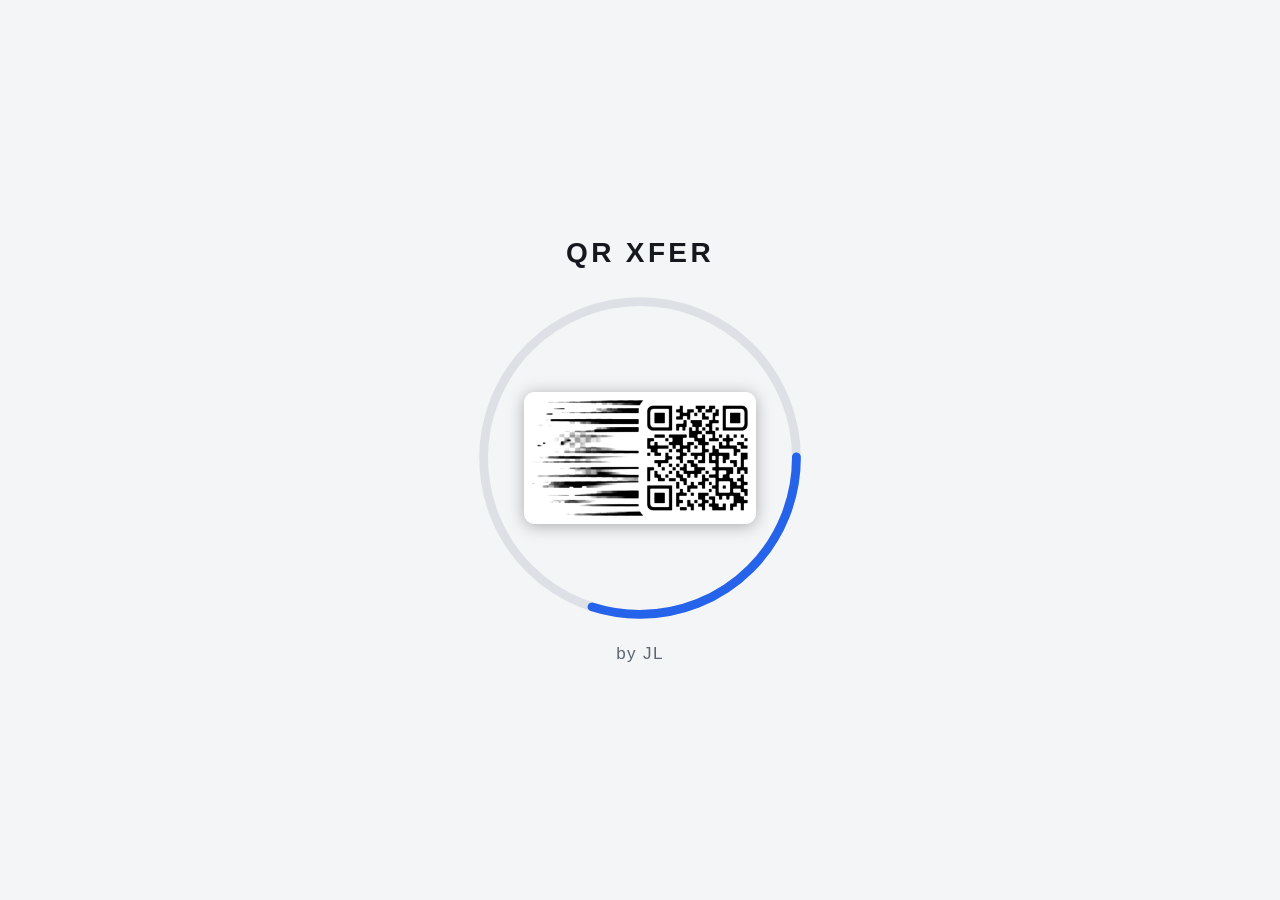
==== index_dev.html @ 67648fb3 "Startup splash with a ring circling the logo, title above and 'by JL' below Co-Authored-By: Claude S" ====
<!doctype html>
<html lang="en">
<head>
  <meta charset="utf-8">
  <meta name="viewport" content="width=device-width,initial-scale=1,viewport-fit=cover">
  <meta name="apple-mobile-web-app-capable" content="yes">
  <meta name="mobile-web-app-capable" content="yes">
  <meta name="apple-mobile-web-app-status-bar-style" content="black-translucent">
  <meta name="theme-color" content="#111418">
  <!--
    DEVELOPMENT PAGE. All development happens in this file and the sources it lists.
    Serve the folder over http (for example `python -m http.server`): ES modules and the
    decoder worker do not run from file://. `node build.mjs` turns this page into the
    self-contained index.html, so do not edit index.html by hand.

    Libraries and resources used by the app (the build inlines every one of them,
    except those marked data-keep):
      style.css                   styles
      app.js                      app logic (ES module). It imports:
        protocol.js                 transfer protocol (fountain code, CRC)
        vendor/qrcode.mjs           QR code generator, Kazuhiko Arase (MIT)
      decoder-worker.js           QR decoder worker, started by app.js. It loads:
        vendor/zxing-reader.js      zxing-wasm 3.1.6 JavaScript wrapper (MIT, vendor/LICENSE-zxing-wasm.txt)
        vendor/zxing_reader.wasm    zxing-cpp WebAssembly binary (Apache-2.0, vendor/LICENSE-zxing-cpp.txt)
      logo.webp, favicon-32.png   images
    Kept as separate files because installing the app needs real files:
      manifest.webmanifest, icon-192.png, icon-512.png (from the manifest), apple-touch-icon.png
  -->
  <link rel="manifest" href="manifest.webmanifest" data-keep>
  <link rel="icon" href="favicon-32.png" type="image/png" sizes="32x32">
  <link rel="icon" href="icon-192.png" type="image/png" sizes="192x192" data-keep>
  <link rel="apple-touch-icon" href="apple-touch-icon.png" data-keep>
  <title>QR XFER by Lager 2026</title>
  <link rel="stylesheet" href="style.css">
  <!-- Decoder worker: browsers ignore these rel values; app.js starts the worker, and the build reads this list -->
  <link rel="worker" href="decoder-worker.js">
  <link rel="worker-lib" href="vendor/zxing-reader.js">
  <link rel="worker-wasm" href="vendor/zxing_reader.wasm">
</head>
<body>
  <!-- Splash shown while the app opens (app.js removes it again) and while refreshing -->
  <div id="splash" role="status" aria-label="QR XFER by JL">
    <div class="splash-title">QR XFER</div>
    <div class="splash-mark">
      <svg class="splash-ring" viewBox="0 0 100 100" aria-hidden="true">
        <circle class="splash-track" cx="50" cy="50" r="46"/>
        <circle class="splash-arc" cx="50" cy="50" r="46" pathLength="100"/>
      </svg>
      <img src="logo.webp" width="744" height="424" alt="">
    </div>
    <div class="splash-by">by JL</div>
    <p class="splash-msg" hidden>Refreshing …</p>
  </div>

  <header class="top">
    <div class="brand">
      <img src="logo.webp" width="744" height="424" alt="QR XFER logo" class="logo">
      <h1>QR XFER</h1>
    </div>
    <!-- Packages received: on the same line as the title and tabs, so the band stays as low as possible -->
    <canvas id="chunk-map" height="16" role="img" aria-label="Packages received" hidden></canvas>
    <nav class="tabs" role="tablist">
      <button role="tab" id="tab-send" aria-selected="true">Send</button>
      <button role="tab" id="tab-recv" aria-selected="false">Receive</button>
    </nav>
    <button id="btn-settings" class="cog" title="Settings" aria-label="Settings" aria-haspopup="dialog">
      <svg viewBox="0 0 24 24" width="20" height="20" fill="none" stroke="currentColor" stroke-width="2" stroke-linecap="round" stroke-linejoin="round" aria-hidden="true"><circle cx="12" cy="12" r="3"/><path d="M19.4 15a1.65 1.65 0 0 0 .33 1.82l.06.06a2 2 0 1 1-2.83 2.83l-.06-.06a1.65 1.65 0 0 0-1.82-.33 1.65 1.65 0 0 0-1 1.51V21a2 2 0 1 1-4 0v-.09a1.65 1.65 0 0 0-1-1.51 1.65 1.65 0 0 0-1.82.33l-.06.06a2 2 0 1 1-2.83-2.83l.06-.06a1.65 1.65 0 0 0 .33-1.82 1.65 1.65 0 0 0-1.51-1H3a2 2 0 1 1 0-4h.09a1.65 1.65 0 0 0 1.51-1 1.65 1.65 0 0 0-.33-1.82l-.06-.06a2 2 0 1 1 2.83-2.83l.06.06a1.65 1.65 0 0 0 1.82.33h0a1.65 1.65 0 0 0 1-1.51V3a2 2 0 1 1 4 0v.09a1.65 1.65 0 0 0 1 1.51h0a1.65 1.65 0 0 0 1.82-.33l.06-.06a2 2 0 1 1 2.83 2.83l-.06.06a1.65 1.65 0 0 0-.33 1.82v0a1.65 1.65 0 0 0 1.51 1H21a2 2 0 1 1 0 4h-.09a1.65 1.65 0 0 0-1.51 1z"/></svg>
    </button>
  </header>

  <!-- ===================== SETTINGS ===================== -->
  <dialog id="settings" aria-labelledby="settings-title" autofocus>
    <form method="dialog">
      <h2 id="settings-title">Settings</h2>
      <div class="dlg-body">
        <div data-image-only>
          <h3>File format</h3>
          <div class="group">
            <label><span>Format</span>
              <select id="opt-format">
                <option value="image/jpeg" selected>JPEG</option>
                <option value="image/webp">WebP</option>
                <option value="original">Keep original</option>
              </select>
            </label>
          </div>
          <!-- Settings specific to the chosen format; hidden when the original file is kept -->
          <div data-compress-only>
            <h3 id="format-heading">JPEG</h3>
            <div class="group">
              <label><span>Max size (px)</span>
                <input type="number" id="opt-maxside" value="1600" min="64" max="8192" step="64" inputmode="numeric">
              </label>
              <label class="slider"><span>Quality</span><output id="out-quality">0.75</output>
                <input type="range" id="opt-quality" min="0.3" max="0.95" step="0.05" value="0.75">
              </label>
            </div>
          </div>
        </div>

        <h3>Transmission</h3>
        <div class="group">
          <label><span>Codes per packet</span>
            <input type="number" id="opt-perpacket" value="10" min="1" max="30" inputmode="numeric">
          </label>
          <label><span>Bytes per code</span>
            <input type="number" id="opt-chunk" value="380" min="100" max="1800" step="10" inputmode="numeric">
          </label>
          <label><span>Packet time (ms)</span>
            <input type="number" id="opt-interval" value="300" min="60" max="5000" step="20" inputmode="numeric">
          </label>
          <label><span>Countdown (s)</span>
            <input type="number" id="opt-countdown" value="5" min="0" max="120" step="1" inputmode="numeric">
          </label>
          <label><span>Error correction</span>
            <select id="opt-ecc">
              <option value="L">L · More data</option>
              <option value="M" selected>M · Balanced</option>
              <option value="Q">Q · Robust</option>
            </select>
          </label>
        </div>

        <h3>Camera</h3>
        <div class="group">
          <label><span>Resolution</span>
            <select id="opt-res">
              <option value="1280x720">720p</option>
              <option value="1920x1080" selected>1080p</option>
              <option value="2560x1440">1440p</option>
              <option value="3840x2160">4K</option>
            </select>
          </label>
        </div>
      </div>
      <div class="dlg-foot"><button class="primary" value="close">Done</button></div>
    </form>
  </dialog>

  <div id="scrim" hidden></div>
  <!-- Shown when the logo is pressed; works on any device with a camera -->
    <section id="open-here" class="card open-here" hidden>
      <div class="open-here-qr">
        <svg id="app-qr" xmlns="http://www.w3.org/2000/svg" viewBox="0 0 37 37" width="200" height="200" role="img" aria-label="QR code that opens https://joranlager.github.io/qrxfer/" shape-rendering="crispEdges"><rect width="37" height="37" fill="#fff"/><path fill="#000" d="M4 4h7v1h-7zM13 4h1v1h-1zM15 4h4v1h-4zM20 4h4v1h-4zM26 4h7v1h-7zM4 5h1v1h-1zM10 5h1v1h-1zM13 5h1v1h-1zM16 5h4v1h-4zM21 5h1v1h-1zM26 5h1v1h-1zM32 5h1v1h-1zM4 6h1v1h-1zM6 6h3v1h-3zM10 6h1v1h-1zM14 6h1v1h-1zM17 6h1v1h-1zM19 6h1v1h-1zM21 6h2v1h-2zM24 6h1v1h-1zM26 6h1v1h-1zM28 6h3v1h-3zM32 6h1v1h-1zM4 7h1v1h-1zM6 7h3v1h-3zM10 7h1v1h-1zM14 7h1v1h-1zM17 7h2v1h-2zM22 7h3v1h-3zM26 7h1v1h-1zM28 7h3v1h-3zM32 7h1v1h-1zM4 8h1v1h-1zM6 8h3v1h-3zM10 8h1v1h-1zM14 8h1v1h-1zM16 8h4v1h-4zM26 8h1v1h-1zM28 8h3v1h-3zM32 8h1v1h-1zM4 9h1v1h-1zM10 9h1v1h-1zM12 9h2v1h-2zM17 9h3v1h-3zM22 9h2v1h-2zM26 9h1v1h-1zM32 9h1v1h-1zM4 10h7v1h-7zM12 10h1v1h-1zM14 10h1v1h-1zM16 10h1v1h-1zM18 10h1v1h-1zM20 10h1v1h-1zM22 10h1v1h-1zM24 10h1v1h-1zM26 10h7v1h-7zM13 11h1v1h-1zM15 11h2v1h-2zM18 11h1v1h-1zM20 11h3v1h-3zM4 12h1v1h-1zM7 12h1v1h-1zM9 12h2v1h-2zM12 12h5v1h-5zM23 12h1v1h-1zM25 12h1v1h-1zM27 12h1v1h-1zM6 13h3v1h-3zM11 13h1v1h-1zM15 13h1v1h-1zM18 13h1v1h-1zM20 13h2v1h-2zM24 13h3v1h-3zM29 13h1v1h-1zM32 13h1v1h-1zM4 14h1v1h-1zM6 14h2v1h-2zM10 14h2v1h-2zM14 14h2v1h-2zM20 14h4v1h-4zM25 14h7v1h-7zM6 15h2v1h-2zM9 15h1v1h-1zM11 15h4v1h-4zM18 15h3v1h-3zM25 15h2v1h-2zM30 15h2v1h-2zM4 16h7v1h-7zM14 16h3v1h-3zM20 16h3v1h-3zM24 16h3v1h-3zM29 16h1v1h-1zM31 16h2v1h-2zM4 17h1v1h-1zM6 17h3v1h-3zM12 17h3v1h-3zM16 17h1v1h-1zM23 17h3v1h-3zM4 18h1v1h-1zM8 18h3v1h-3zM12 18h2v1h-2zM15 18h1v1h-1zM20 18h1v1h-1zM25 18h1v1h-1zM27 18h1v1h-1zM29 18h4v1h-4zM5 19h1v1h-1zM11 19h2v1h-2zM15 19h4v1h-4zM20 19h2v1h-2zM24 19h2v1h-2zM27 19h1v1h-1zM29 19h1v1h-1zM31 19h1v1h-1zM4 20h1v1h-1zM9 20h3v1h-3zM17 20h2v1h-2zM21 20h1v1h-1zM24 20h2v1h-2zM27 20h1v1h-1zM31 20h1v1h-1zM5 21h1v1h-1zM7 21h1v1h-1zM9 21h1v1h-1zM14 21h2v1h-2zM20 21h2v1h-2zM24 21h4v1h-4zM29 21h1v1h-1zM32 21h1v1h-1zM4 22h1v1h-1zM6 22h1v1h-1zM10 22h1v1h-1zM14 22h4v1h-4zM20 22h1v1h-1zM22 22h1v1h-1zM24 22h1v1h-1zM26 22h2v1h-2zM31 22h2v1h-2zM7 23h1v1h-1zM9 23h1v1h-1zM11 23h1v1h-1zM14 23h2v1h-2zM17 23h1v1h-1zM19 23h5v1h-5zM26 23h1v1h-1zM28 23h1v1h-1zM31 23h2v1h-2zM4 24h1v1h-1zM6 24h2v1h-2zM10 24h1v1h-1zM12 24h1v1h-1zM14 24h3v1h-3zM18 24h2v1h-2zM24 24h5v1h-5zM30 24h1v1h-1zM12 25h3v1h-3zM17 25h1v1h-1zM20 25h1v1h-1zM24 25h1v1h-1zM28 25h1v1h-1zM30 25h3v1h-3zM4 26h7v1h-7zM13 26h1v1h-1zM17 26h2v1h-2zM21 26h1v1h-1zM24 26h1v1h-1zM26 26h1v1h-1zM28 26h1v1h-1zM31 26h1v1h-1zM4 27h1v1h-1zM10 27h1v1h-1zM12 27h2v1h-2zM15 27h3v1h-3zM22 27h1v1h-1zM24 27h1v1h-1zM28 27h4v1h-4zM4 28h1v1h-1zM6 28h3v1h-3zM10 28h1v1h-1zM13 28h2v1h-2zM18 28h1v1h-1zM21 28h2v1h-2zM24 28h5v1h-5zM31 28h2v1h-2zM4 29h1v1h-1zM6 29h3v1h-3zM10 29h1v1h-1zM12 29h1v1h-1zM14 29h1v1h-1zM18 29h1v1h-1zM23 29h1v1h-1zM26 29h6v1h-6zM4 30h1v1h-1zM6 30h3v1h-3zM10 30h1v1h-1zM16 30h3v1h-3zM23 30h1v1h-1zM28 30h3v1h-3zM32 30h1v1h-1zM4 31h1v1h-1zM10 31h1v1h-1zM13 31h1v1h-1zM15 31h1v1h-1zM17 31h3v1h-3zM21 31h4v1h-4zM27 31h2v1h-2zM31 31h1v1h-1zM4 32h7v1h-7zM12 32h1v1h-1zM17 32h1v1h-1zM20 32h2v1h-2zM24 32h3v1h-3zM29 32h1v1h-1zM31 32h1v1h-1z"/></svg>
      </div>
      <div class="open-here-text">
        <h2>Open on another device</h2>
        <p class="muted">Scan the QR code with a camera to open the app.</p>
      </div>
    </section>

  <!-- ===================== SEND ===================== -->
  <main id="view-send" class="view">
    <section class="card file-card">
      <label class="file-pick">
        <input type="file" id="file">
        <span id="file-label">Choose a file, or drop one here</span>
      </label>
      <div id="preview-wrap" hidden>
        <div class="file-row">
          <p id="file-info" class="muted"></p>
          <button type="button" id="btn-preview-toggle" aria-expanded="false" aria-controls="preview">Preview</button>
          <button type="button" id="btn-remove" aria-label="Remove file" title="Remove file">&#x2715;</button>
        </div>
        <img id="preview" alt="Preview" hidden>
      </div>
    </section>

    <section class="card start-card">
      <button id="btn-start" class="primary" disabled>Start sending</button>
    </section>
    <div class="refresh-zone" aria-hidden="true"></div>
  </main>

  <!-- Fullscreen player -->
  <div id="player" hidden>
    <canvas id="player-canvas"></canvas>
    <div id="player-bar">
      <div class="stepper" role="group" aria-label="Wait between packets">
        <button id="btn-faster" class="round" aria-label="Shorter wait" title="Shorter wait">
          <svg viewBox="0 0 24 24" aria-hidden="true"><path d="M5 12h14"/></svg>
        </button>
        <div class="stepper-val"><b id="wait-val">300 ms</b><small>Wait</small></div>
        <button id="btn-slower" class="round" aria-label="Longer wait" title="Longer wait">
          <svg viewBox="0 0 24 24" aria-hidden="true"><path d="M12 5v14M5 12h14"/></svg>
        </button>
      </div>
      <button id="btn-pause" class="action" aria-label="Pause">
        <span class="ic">
          <svg class="ic-pause" viewBox="0 0 24 24" aria-hidden="true"><rect x="6" y="4.5" width="4" height="15" rx="1.2"/><rect x="14" y="4.5" width="4" height="15" rx="1.2"/></svg>
          <svg class="ic-play" viewBox="0 0 24 24" aria-hidden="true" hidden><path d="M8 5.2v13.6a1 1 0 0 0 1.5.86l11-6.8a1 1 0 0 0 0-1.72l-11-6.8A1 1 0 0 0 8 5.2z"/></svg>
        </span>
        <span class="lbl">Pause</span>
      </button>
      <button id="btn-stop" class="action stop" aria-label="Stop">
        <span class="ic"><svg viewBox="0 0 24 24" aria-hidden="true"><rect x="5.5" y="5.5" width="13" height="13" rx="3"/></svg></span>
        <span class="lbl">Stop</span>
      </button>
    </div>
  </div>

  <!-- Stop must be acknowledged -->
  <dialog id="confirm-stop" aria-labelledby="confirm-title">
    <form method="dialog">
      <h2 id="confirm-title">Stop sending?</h2>
      <p>The transfer will end. You can start again from the beginning.</p>
      <div class="confirm-actions">
        <button value="cancel">Keep sending</button>
        <button value="stop" class="danger">Stop</button>
      </div>
    </form>
  </dialog>

  <!-- ===================== RECEIVE ===================== -->
  <main id="view-recv" class="view" hidden>
    <section class="card">
      <div class="row">
        <button id="btn-camera" class="primary">Start camera</button>
        <select id="opt-camera" hidden></select>
        <button id="btn-reset">Reset</button>
      </div>
      <div class="video-wrap">
        <video id="video" playsinline muted autoplay></video>
        <div id="video-hint">Camera is off</div>
      </div>
      <div class="recv-big">
        <div><span id="recv-pct">0 %</span><small>transferred</small></div>
        <div><span id="recv-speed">0.0</span><small>kB/s</small></div>
        <div><span id="recv-time">0:00.0</span><small id="recv-time-label">transfer time</small></div>
      </div>
      <div class="progress"><div id="progress-bar"></div></div>
      <p id="recv-phase" class="recv-phase" hidden>Camera is off. Press "Start camera".</p>
      <p class="legend" hidden><span class="sw ok"></span>read directly <span class="sw par"></span>recovered with parity <span class="sw par pale"></span>parity received, resolved at the end <span class="sw miss"></span>missing</p>
      <p id="recv-status" class="mono muted" hidden>No codes yet</p>
    </section>

    <section class="card" id="result" hidden>
      <h2>Received</h2>
      <img id="result-img" alt="Received image" hidden>
      <p id="result-info" class="muted"></p>
      <div class="row">
        <button id="btn-share" class="primary">Share / Save</button>
        <a id="btn-download" class="button" download>Download</a>
      </div>
    </section>
    <div class="refresh-zone" aria-hidden="true"></div>
  </main>

  <script type="module" src="app.js"></script>
</body>
</html>
---- style.css ----
:root {
  --bg: #f4f5f7;
  --card: #ffffff;
  --text: #15181d;
  --muted: #5d6673;
  --border: #dde1e6;
  --accent: #2563eb;
  --accent-text: #ffffff;
  --ok: #16a34a;
  --parity: #eab308;
  --missing: #e5e7eb;
  color-scheme: light dark;
}
@media (prefers-color-scheme: dark) {
  :root {
    --bg: #111418;
    --card: #1b1f25;
    --text: #e8eaed;
    --muted: #9aa3ae;
    --border: #2c323a;
    --accent: #3b82f6;
    --missing: #2c323a;
  }
}
* { box-sizing: border-box; }
[hidden] { display: none !important; }
html, body { margin: 0; }
html { scroll-padding-top: calc(var(--band-h, 72px) + 8px); }
body {
  background: var(--bg);
  color: var(--text);
  font: 16px/1.45 -apple-system, BlinkMacSystemFont, "Segoe UI", Roboto, sans-serif;
  /* Room for the fixed top band; --band-h is measured from the band by app.js. */
  padding: var(--band-h, 72px) env(safe-area-inset-right) env(safe-area-inset-bottom) env(safe-area-inset-left);
}
/* The top band: always visible, above everything else, and clear of the phone's notch/status bar.
   position: fixed (not sticky) because it behaves the same in Safari and Chrome. */
.top {
  position: fixed; top: 0; left: 0; right: 0; z-index: 30;
  display: flex; flex-wrap: nowrap; align-items: center; justify-content: space-between; gap: 8px 12px;
  padding-top: calc(env(safe-area-inset-top) + 10px); padding-bottom: 10px;
  padding-left: max(calc(16px + env(safe-area-inset-left)), calc((100% - 760px) / 2 + 16px));
  padding-right: max(calc(16px + env(safe-area-inset-right)), calc((100% - 760px) / 2 + 16px));
  background: var(--bg); border-bottom: 1px solid var(--border);
  -webkit-transform: translateZ(0); transform: translateZ(0);
}
h1 { font-size: 20px; margin: 0; }
.brand { display: flex; align-items: center; gap: 10px; flex: none; }
/* The logo is the title; the text stays in the page for screen readers but takes no space. */
.brand h1 { position: absolute; width: 1px; height: 1px; margin: -1px; padding: 0; overflow: hidden; clip: rect(0 0 0 0); white-space: nowrap; border: 0; }
/* Logo, progress bar and Send/Receive switch all share one height. */
:root { --logo-h: 40px; }
.logo { height: var(--logo-h); width: auto; max-width: none; display: block; flex: none; filter: drop-shadow(0 1px 3px rgba(0, 0, 0, .3)); }
.brand h1 { line-height: 1.15; }
@media (max-width: 480px) {
  .top {
    padding-top: calc(env(safe-area-inset-top) + 8px); padding-bottom: 8px;
    padding-left: calc(12px + env(safe-area-inset-left)); padding-right: calc(12px + env(safe-area-inset-right));
  }
  .top { gap: 6px 6px; }
  .brand { gap: 6px; }
  :root { --logo-h: 32px; }
  h1 { font-size: 15px; }
}
h2 { font-size: 16px; margin: 0 0 12px; }
/* Lean Send / Receive switch: small text, tight padding, thin frame. */
.tabs { flex: none; white-space: nowrap; margin-left: auto; display: flex; background: var(--card); border: 1px solid var(--border); border-radius: 8px; padding: 2px; height: var(--logo-h); }
.tabs button { border: 0; background: none; height: 100%; padding: 0 10px; font-size: 13px; line-height: 1.2; border-radius: 6px; color: var(--text); }
.tabs button[aria-selected="true"] { background: var(--accent); color: var(--accent-text); }
.view { max-width: 760px; margin: 0 auto; padding: 0 16px; display: flex; flex-direction: column; min-height: calc(100dvh - var(--band-h, 72px) - env(safe-area-inset-bottom)); }
/* The empty strip at the bottom of Send and Receive: tap it four times to refresh the page. */
.refresh-zone { flex: 1 1 64px; min-height: 64px; touch-action: manipulation; -webkit-tap-highlight-color: transparent; -webkit-user-select: none; user-select: none; }
.card { background: var(--card); border: 1px solid var(--border); border-radius: 14px; padding: 16px; margin-bottom: 16px; }
.muted { color: var(--muted); font-size: 14px; }
.mono { font-family: ui-monospace, Menlo, Consolas, monospace; font-size: 13px; }
.grid { display: grid; grid-template-columns: repeat(auto-fill, minmax(200px, 1fr)); gap: 12px; }
.grid label { display: flex; flex-direction: column; gap: 4px; font-size: 14px; }
.row { display: flex; flex-wrap: wrap; gap: 8px; align-items: center; }
input[type=number], select {
  font: inherit; padding: 8px; border-radius: 8px; border: 1px solid var(--border);
  background: var(--bg); color: var(--text); min-width: 0;
}
button, .button {
  font: inherit; padding: 9px 16px; border-radius: 9px; border: 1px solid var(--border);
  background: var(--bg); color: var(--text); cursor: pointer; text-decoration: none; display: inline-block;
}
button.primary, .button.primary { background: var(--accent); color: var(--accent-text); border-color: var(--accent); }
button:disabled { opacity: .5; cursor: default; }
#btn-start { margin-top: 12px; width: 100%; padding: 14px; font-size: 17px; }
.file-pick input { display: none; }
.file-pick span {
  display: block; text-align: center; padding: 28px 12px; border: 2px dashed var(--border);
  border-radius: 12px; cursor: pointer; font-weight: 600;
}
/* Highlight while an image is dragged over the file card */
.card.drag-over .file-pick span { border-color: var(--accent); background: rgba(37, 99, 235, .12); }
#preview { display: block; max-width: 100%; max-height: 320px; margin: 12px auto 0; border-radius: 8px; }
#file-info { text-align: center; }

/* Player */
/* The player fills the screen below the top band, so no QR code is ever drawn under the band. */
#player { position: fixed; top: var(--band-h, 72px); right: 0; bottom: 0; left: 0; background: #fff; z-index: 10; }
#player-canvas { position: absolute; inset: 0; width: 100%; height: 100%; display: block; }
/* Bottom controls: a translucent bar with icon buttons, in the style of iOS media controls */
#player-bar {
  position: absolute; left: 0; right: 0; bottom: 0; display: flex; align-items: center; justify-content: space-between; gap: 12px;
  padding: 10px 16px calc(10px + env(safe-area-inset-bottom)); color: #fff;
  background: rgba(28, 28, 30, .9); -webkit-backdrop-filter: saturate(180%) blur(20px); backdrop-filter: saturate(180%) blur(20px);
  font-family: -apple-system, BlinkMacSystemFont, "SF Pro Text", "Segoe UI", Roboto, sans-serif;
}
#player-bar svg { width: 22px; height: 22px; display: block; fill: currentColor; stroke: none; }
#player-bar button { font: inherit; border: 0; color: #fff; cursor: pointer; padding: 0; -webkit-tap-highlight-color: transparent; }
#player-bar button:active { opacity: .6; }
.stepper { display: flex; align-items: center; gap: 8px; }
.stepper .round { width: 38px; height: 38px; border-radius: 50%; background: rgba(255, 255, 255, .16); display: grid; place-items: center; }
#player-bar .stepper .round svg { fill: none; stroke: currentColor; stroke-width: 2.4; stroke-linecap: round; width: 18px; height: 18px; }
.stepper-val { display: flex; flex-direction: column; align-items: center; min-width: 64px; line-height: 1.15; }
.stepper-val b { font-size: 17px; font-weight: 600; font-variant-numeric: tabular-nums; }
.stepper-val small { font-size: 11px; color: rgba(235, 235, 245, .6); }
#player-bar .action { display: flex; flex-direction: column; align-items: center; gap: 4px; background: none; min-width: 56px; }
#player-bar .action .ic { width: 48px; height: 48px; border-radius: 50%; background: rgba(255, 255, 255, .16); display: grid; place-items: center; }
#player-bar .action .lbl { font-size: 11px; color: rgba(235, 235, 245, .75); }
#player-bar .action.stop .ic { background: #ff453a; }
#player-bar .action svg[hidden] { display: none; }

/* Alert asking for confirmation before stopping */
#confirm-stop { width: min(300px, calc(100% - 48px)); padding: 20px 16px 12px; border: 0; border-radius: 16px; text-align: center; background: var(--card); color: var(--text); font-family: -apple-system, BlinkMacSystemFont, "SF Pro Text", "Segoe UI", Roboto, sans-serif; }
#confirm-stop::backdrop { background: rgba(0, 0, 0, .4); }
#confirm-stop h2 { margin: 0 0 6px; font-size: 17px; font-weight: 600; }
#confirm-stop p { margin: 0 0 16px; font-size: 13px; color: var(--muted); }
.confirm-actions { display: flex; flex-direction: column; gap: 8px; }
.confirm-actions button { width: 100%; padding: 12px; font-size: 17px; border-radius: 12px; border: 0; background: var(--bg); color: #007aff; }
.confirm-actions button.danger { background: #ff453a; color: #fff; font-weight: 600; }

/* Receiver */
.video-wrap { position: relative; margin-top: 12px; background: #000; border-radius: 10px; overflow: hidden; aspect-ratio: 16/9; }
#video { width: 100%; height: 100%; object-fit: contain; display: block; }
#video-hint { position: absolute; inset: 0; display: grid; place-items: center; color: #aaa; font-size: 14px; }
.progress { height: 10px; background: var(--missing); border-radius: 5px; overflow: hidden; margin-top: 12px; }
#progress-bar { height: 100%; width: 0; background: var(--ok); transition: width .2s; }
/* Sits between the title and the tabs and takes the remaining width of the line. */
#chunk-map { flex: 1 1 0; min-width: 0; width: 0; height: var(--logo-h); display: block; border-radius: 8px; }
#result-img { display: block; max-width: 100%; margin: 0 auto 8px; border-radius: 8px; }
.recv-big { display: flex; justify-content: space-between; gap: 12px; margin-top: 12px; }
.recv-big > div { display: flex; flex-direction: column; }
.recv-big > div:nth-child(2) { align-items: center; }
.recv-big > div:last-child { align-items: flex-end; }
.recv-big span { font: 600 clamp(20px, 6.5vw, 32px)/1.1 ui-monospace, Menlo, Consolas, monospace; font-variant-numeric: tabular-nums; }
.recv-big small { color: var(--muted); font-size: 13px; }
h1 small { font-weight: 400; color: var(--muted); font-size: 14px; }
.recv-phase { font-weight: 600; font-size: 16px; margin: 12px 0 8px; }
.recv-phase.ok { color: var(--ok); }
.recv-phase.warn { color: #d97706; }
.legend { font-size: 12px; color: var(--muted); margin: 6px 0; line-height: 1.9; }
.legend .sw { display: inline-block; width: 12px; height: 12px; border-radius: 2px; margin: 0 4px 0 10px; vertical-align: -1px; }
.legend .sw:first-child { margin-left: 0; }
.sw.ok { background: var(--ok); } .sw.par { background: var(--parity); } .sw.par.pale { opacity: .45; }
.sw.miss { background: var(--missing); border: 1px solid var(--border); }
#recv-status { margin-top: 4px; }

/* "Open on another device": a popover under the top band, opened by pressing the logo */
.open-here { position: fixed; z-index: 41; top: calc(var(--band-h, 72px) + 8px); left: 50%; transform: translateX(-50%);
  width: min(320px, calc(100% - 24px)); margin: 0; text-align: center; box-shadow: 0 12px 40px rgba(0, 0, 0, .25); max-height: calc(100dvh - var(--band-h, 72px) - 24px); overflow: auto; }
.open-here-qr { display: inline-block; background: #fff; border-radius: 10px; line-height: 0; }
#app-qr { display: block; width: 200px; height: 200px; max-width: 100%; }
.open-here-text h2 { margin: 12px 0 4px; }
.open-here-text p { margin: 0; }

#scrim { position: fixed; inset: 0; z-index: 40; background: rgba(0, 0, 0, .25); -webkit-backdrop-filter: blur(10px); backdrop-filter: blur(10px); }

/* Send view: the file card takes the space that is left and the preview shrinks to fit,
   so Start sending is always visible, even on small screens. */
#view-send { height: calc(100dvh - var(--band-h, 72px) - env(safe-area-inset-bottom)); }
#view-send .file-card { flex: 0 1 auto; min-height: 0; display: flex; flex-direction: column; }
#view-send .start-card { flex: none; margin-bottom: 0; }
#view-send .file-card .file-pick { flex: none; }
#preview-wrap { flex: 1 1 auto; min-height: 0; display: flex; flex-direction: column; }
#preview-wrap #preview { flex: 1 1 auto; min-height: 0; width: 100%; max-width: 100%; max-height: none; object-fit: contain; }
#preview-wrap #preview { margin-top: 8px; }
.file-row { display: flex; align-items: center; gap: 8px; }
.file-row #file-info { flex: 1; min-width: 0; margin: 0; text-align: left; overflow-wrap: anywhere; }
.file-row button { flex: none; padding: 6px 12px; font-size: 14px; }
#btn-preview-toggle.on { background: var(--accent); color: var(--accent-text); border-color: var(--accent); }
#btn-remove { width: 34px; height: 34px; padding: 0; line-height: 1; border-radius: 50%; font-size: 14px; }
.file-card.has-file .file-pick { display: none; }
#view-send .file-card .file-pick span { padding: 20px 12px; }

/* Settings: cog in the top band opens a sheet, styled after iOS grouped lists */
.cog { flex: none; height: var(--logo-h); width: var(--logo-h); padding: 0; display: grid; place-items: center; border-radius: 8px; background: var(--card); }
.cog svg { display: block; }
#settings {
  --sheet: #f2f2f7; --group: #ffffff; --sep: rgba(60, 60, 67, .18); --label2: rgba(60, 60, 67, .6); --blue: #007aff;
  width: min(520px, calc(100% - 16px)); max-height: calc(100dvh - 16px - env(safe-area-inset-top));
  margin: auto auto calc(8px + env(safe-area-inset-bottom)); padding: 20px 16px 16px;
  border: 0; border-radius: 22px; background: var(--sheet); color: var(--text);
  font-family: -apple-system, BlinkMacSystemFont, "SF Pro Text", "Segoe UI", Roboto, sans-serif;
  box-shadow: 0 20px 60px rgba(0, 0, 0, .3);
}
@media (prefers-color-scheme: dark) {
  #settings { --sheet: #000; --group: #1c1c1e; --sep: rgba(84, 84, 88, .6); --label2: rgba(235, 235, 245, .6); --blue: #0a84ff; }
}
#settings::backdrop { background: rgba(0, 0, 0, .4); -webkit-backdrop-filter: blur(6px); backdrop-filter: blur(6px); }
#settings[open] { display: flex; flex-direction: column; }
#settings:focus { outline: none; }
#settings form { display: flex; flex-direction: column; min-height: 0; flex: 1; }
#settings h2 { margin: 0 0 12px; text-align: center; font-size: 17px; font-weight: 600; }
.dlg-body { overflow-y: auto; overscroll-behavior: contain; flex: 1; min-height: 0; }
#settings h3 { margin: 18px 16px 6px; font-size: 13px; font-weight: 400; text-transform: uppercase; letter-spacing: .02em; color: var(--label2); }
#settings .dlg-body > :first-child > h3:first-child, #settings .dlg-body > h3:first-child { margin-top: 4px; }
.group { background: var(--group); border-radius: 12px; overflow: hidden; }
.group label { display: flex; align-items: center; justify-content: space-between; gap: 12px; min-height: 44px; padding: 0 16px; font-size: 17px; }
.group label > span { white-space: nowrap; }
.group label ~ label { border-top: .5px solid var(--sep); }
.group label.slider { flex-wrap: wrap; padding-top: 11px; padding-bottom: 8px; }
.group label.slider output { color: var(--label2); font-variant-numeric: tabular-nums; }
.group label.slider input { width: 100%; margin: 6px 0 0; accent-color: var(--blue); }
.group input[type=number], .group select {
  border: 0; background: none; padding: 10px 0; margin: 0; font: inherit; color: var(--label2);
  text-align: right; text-align-last: right; min-width: 0; outline: none;
}
.group input[type=number] { width: 7em; -moz-appearance: textfield; }
.group input[type=number]::-webkit-outer-spin-button, .group input[type=number]::-webkit-inner-spin-button { -webkit-appearance: none; margin: 0; }
.group select { -webkit-appearance: none; appearance: none; padding-right: 18px; cursor: pointer;
  background: url("data:image/svg+xml,%3Csvg xmlns='http://www.w3.org/2000/svg' width='10' height='16' viewBox='0 0 10 16'%3E%3Cpath d='M2 6l3-3 3 3M2 10l3 3 3-3' fill='none' stroke='%238e8e93' stroke-width='1.5' stroke-linecap='round' stroke-linejoin='round'/%3E%3C/svg%3E") right center / 10px 16px no-repeat; }
.dlg-foot { padding-top: 16px; }
.dlg-foot button { width: 100%; padding: 14px; font-size: 17px; font-weight: 600; border: 0; border-radius: 14px; background: var(--blue); color: #fff; }
.dlg-foot button:active { opacity: .8; }

/* Splash: shown while the app opens and while it refreshes. A ring runs around the logo, which keeps its size. */
#splash { position: fixed; inset: 0; z-index: 100; display: flex; flex-direction: column; align-items: center; justify-content: center; gap: 14px; background: var(--bg); transition: opacity .35s ease; }
#splash.hide { opacity: 0; pointer-events: none; }
.splash-title { font-size: 28px; font-weight: 700; letter-spacing: .12em; color: var(--text); }
.splash-by { font-size: 17px; font-weight: 500; letter-spacing: .08em; color: var(--muted); }
.splash-msg { margin: 6px 0 0; font-size: 15px; color: var(--muted); }
.splash-mark { position: relative; width: min(78vw, 340px); aspect-ratio: 1; display: grid; place-items: center; }
.splash-mark img { width: 68%; height: auto; display: block; filter: drop-shadow(0 2px 8px rgba(0, 0, 0, .3)); }
.splash-ring { position: absolute; inset: 0; width: 100%; height: 100%; animation: splash-spin 1.3s linear infinite; }
.splash-ring circle { fill: none; stroke-width: 2.6; }
.splash-track { stroke: var(--border); }
.splash-arc { stroke: var(--accent); stroke-linecap: round; stroke-dasharray: 30 70; }
@keyframes splash-spin { to { transform: rotate(360deg); } }
@media (prefers-reduced-motion: reduce) { .splash-ring { animation-duration: 3s; } }
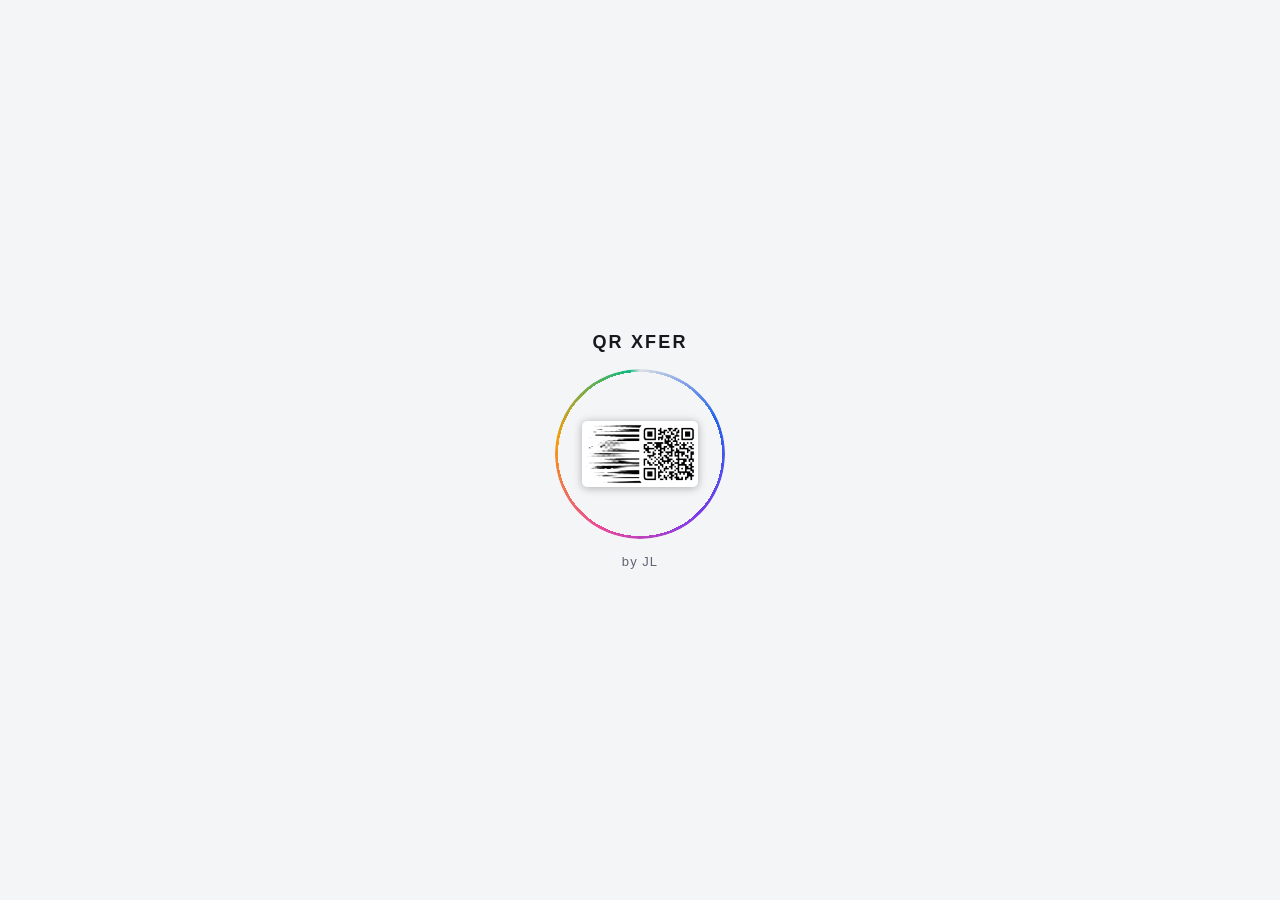
==== commit bc7e6a5e: "Splash: half size, faster multicolour ring Co-Authored-By: Claude Sonnet 5.5 <noreply@anthropic.com>" ====
--- a/index_dev.html
+++ b/index_dev.html
@@ -42,10 +42,8 @@
   <div id="splash" role="status" aria-label="QR XFER by JL">
     <div class="splash-title">QR XFER</div>
     <div class="splash-mark">
-      <svg class="splash-ring" viewBox="0 0 100 100" aria-hidden="true">
-        <circle class="splash-track" cx="50" cy="50" r="46"/>
-        <circle class="splash-arc" cx="50" cy="50" r="46" pathLength="100"/>
-      </svg>
+      <div class="splash-track" aria-hidden="true"></div>
+      <div class="splash-ring" aria-hidden="true"></div>
       <img src="logo.webp" width="744" height="424" alt="">
     </div>
     <div class="splash-by">by JL</div>
--- a/style.css
+++ b/style.css
@@ -229,14 +229,16 @@
 /* Splash: shown while the app opens and while it refreshes. A ring runs around the logo, which keeps its size. */
 #splash { position: fixed; inset: 0; z-index: 100; display: flex; flex-direction: column; align-items: center; justify-content: center; gap: 14px; background: var(--bg); transition: opacity .35s ease; }
 #splash.hide { opacity: 0; pointer-events: none; }
-.splash-title { font-size: 28px; font-weight: 700; letter-spacing: .12em; color: var(--text); }
-.splash-by { font-size: 17px; font-weight: 500; letter-spacing: .08em; color: var(--muted); }
-.splash-msg { margin: 6px 0 0; font-size: 15px; color: var(--muted); }
-.splash-mark { position: relative; width: min(78vw, 340px); aspect-ratio: 1; display: grid; place-items: center; }
-.splash-mark img { width: 68%; height: auto; display: block; filter: drop-shadow(0 2px 8px rgba(0, 0, 0, .3)); }
-.splash-ring { position: absolute; inset: 0; width: 100%; height: 100%; animation: splash-spin 1.3s linear infinite; }
-.splash-ring circle { fill: none; stroke-width: 2.6; }
-.splash-track { stroke: var(--border); }
-.splash-arc { stroke: var(--accent); stroke-linecap: round; stroke-dasharray: 30 70; }
+.splash-title { font-size: 18px; font-weight: 700; letter-spacing: .12em; color: var(--text); }
+.splash-by { font-size: 13px; font-weight: 500; letter-spacing: .08em; color: var(--muted); }
+.splash-msg { margin: 2px 0 0; font-size: 13px; color: var(--muted); }
+.splash-mark { position: relative; width: min(39vw, 170px); aspect-ratio: 1; display: grid; place-items: center; }
+.splash-mark img { width: 68%; height: auto; display: block; filter: drop-shadow(0 1px 4px rgba(0, 0, 0, .3)); }
+/* The ring is a multicolour comet: a conic gradient cut into a thin ring, spinning fast around the logo. */
+.splash-track, .splash-ring { position: absolute; inset: 0; border-radius: 50%;
+  -webkit-mask: radial-gradient(farthest-side, transparent calc(100% - 3px), #000 calc(100% - 3px));
+  mask: radial-gradient(farthest-side, transparent calc(100% - 3px), #000 calc(100% - 3px)); }
+.splash-track { background: var(--border); }
+.splash-ring { background: conic-gradient(from 0deg, transparent 0%, #2563eb 18%, #7c3aed 38%, #ec4899 58%, #f59e0b 78%, #10b981 98%, transparent 100%); animation: splash-spin .7s linear infinite; }
 @keyframes splash-spin { to { transform: rotate(360deg); } }
-@media (prefers-reduced-motion: reduce) { .splash-ring { animation-duration: 3s; } }
+@media (prefers-reduced-motion: reduce) { .splash-ring { animation-duration: 2s; } }
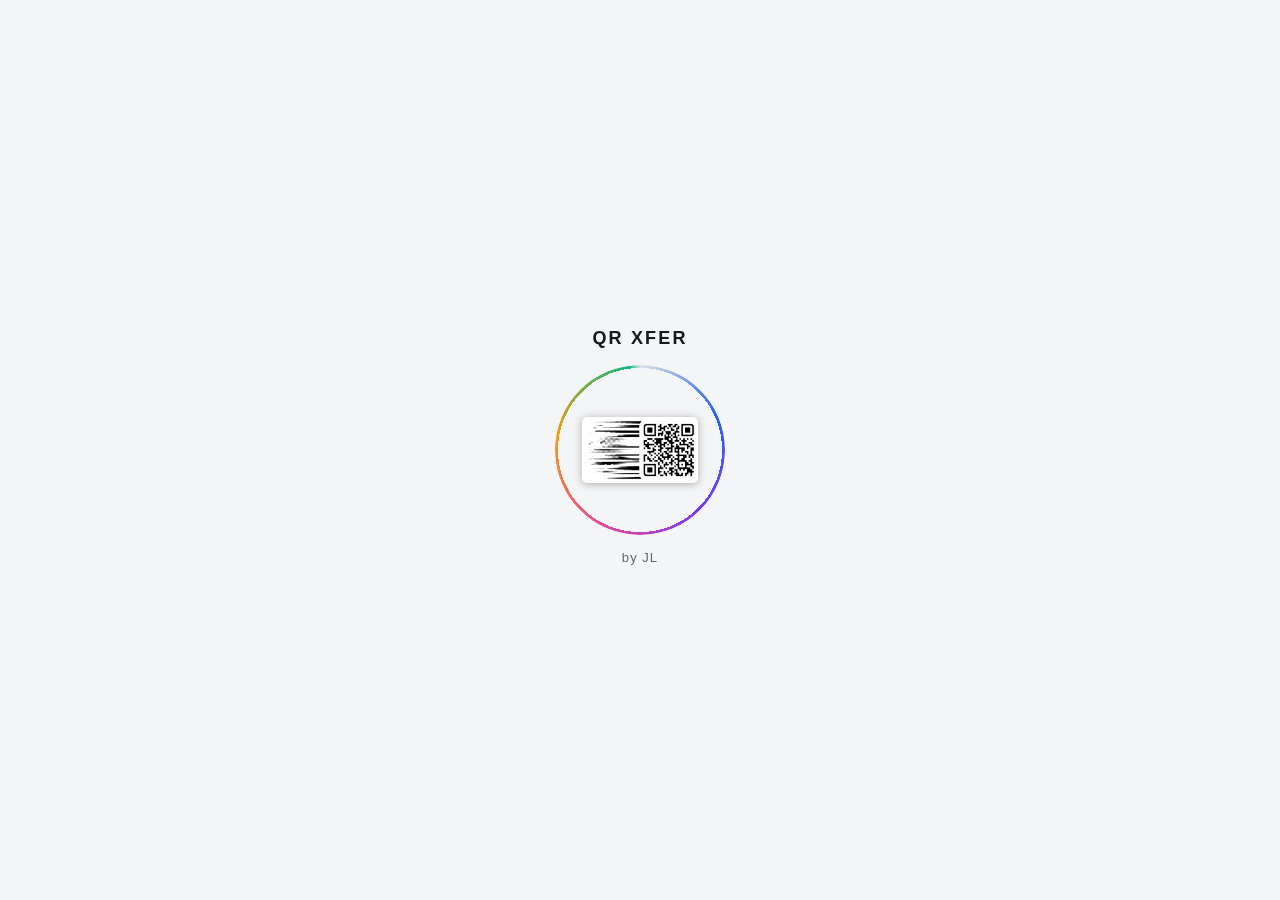
==== commit 95813d77: "Splash: quicker, and keep logo fixed at the centre so nothing jumps Co-Authored-By: Claude Sonnet 5." ====
--- a/index_dev.html
+++ b/index_dev.html
@@ -40,14 +40,14 @@
 <body>
   <!-- Splash shown while the app opens (app.js removes it again) and while refreshing -->
   <div id="splash" role="status" aria-label="QR XFER by JL">
-    <div class="splash-title">QR XFER</div>
     <div class="splash-mark">
+      <div class="splash-title">QR XFER</div>
       <div class="splash-track" aria-hidden="true"></div>
       <div class="splash-ring" aria-hidden="true"></div>
       <img src="logo.webp" width="744" height="424" alt="">
+      <div class="splash-by">by JL</div>
+      <p class="splash-msg" hidden>Refreshing …</p>
     </div>
-    <div class="splash-by">by JL</div>
-    <p class="splash-msg" hidden>Refreshing …</p>
   </div>
 
   <header class="top">
--- a/style.css
+++ b/style.css
@@ -227,18 +227,20 @@
 .dlg-foot button:active { opacity: .8; }
 
 /* Splash: shown while the app opens and while it refreshes. A ring runs around the logo, which keeps its size. */
-#splash { position: fixed; inset: 0; z-index: 100; display: flex; flex-direction: column; align-items: center; justify-content: center; gap: 14px; background: var(--bg); transition: opacity .35s ease; }
+#splash { position: fixed; inset: 0; z-index: 100; display: grid; place-items: center; background: var(--bg); transition: opacity .25s ease; }
 #splash.hide { opacity: 0; pointer-events: none; }
-.splash-title { font-size: 18px; font-weight: 700; letter-spacing: .12em; color: var(--text); }
-.splash-by { font-size: 13px; font-weight: 500; letter-spacing: .08em; color: var(--muted); }
-.splash-msg { margin: 2px 0 0; font-size: 13px; color: var(--muted); }
+/* The logo and ring sit at the exact centre; the texts are placed around them, so nothing shifts when "Refreshing" appears. */
 .splash-mark { position: relative; width: min(39vw, 170px); aspect-ratio: 1; display: grid; place-items: center; }
 .splash-mark img { width: 68%; height: auto; display: block; filter: drop-shadow(0 1px 4px rgba(0, 0, 0, .3)); }
+.splash-title, .splash-by, .splash-msg { position: absolute; left: 50%; transform: translateX(-50%); white-space: nowrap; margin: 0; }
+.splash-title { bottom: calc(100% + 14px); font-size: 18px; font-weight: 700; letter-spacing: .12em; color: var(--text); }
+.splash-by { top: calc(100% + 14px); font-size: 13px; font-weight: 500; letter-spacing: .08em; color: var(--muted); }
+.splash-msg { top: calc(100% + 42px); font-size: 13px; color: var(--muted); }
 /* The ring is a multicolour comet: a conic gradient cut into a thin ring, spinning fast around the logo. */
 .splash-track, .splash-ring { position: absolute; inset: 0; border-radius: 50%;
   -webkit-mask: radial-gradient(farthest-side, transparent calc(100% - 3px), #000 calc(100% - 3px));
   mask: radial-gradient(farthest-side, transparent calc(100% - 3px), #000 calc(100% - 3px)); }
 .splash-track { background: var(--border); }
-.splash-ring { background: conic-gradient(from 0deg, transparent 0%, #2563eb 18%, #7c3aed 38%, #ec4899 58%, #f59e0b 78%, #10b981 98%, transparent 100%); animation: splash-spin .7s linear infinite; }
+.splash-ring { background: conic-gradient(from 0deg, transparent 0%, #2563eb 18%, #7c3aed 38%, #ec4899 58%, #f59e0b 78%, #10b981 98%, transparent 100%); animation: splash-spin .5s linear infinite; will-change: transform; }
 @keyframes splash-spin { to { transform: rotate(360deg); } }
-@media (prefers-reduced-motion: reduce) { .splash-ring { animation-duration: 2s; } }
+@media (prefers-reduced-motion: reduce) { .splash-ring { animation-duration: 1.5s; } }
